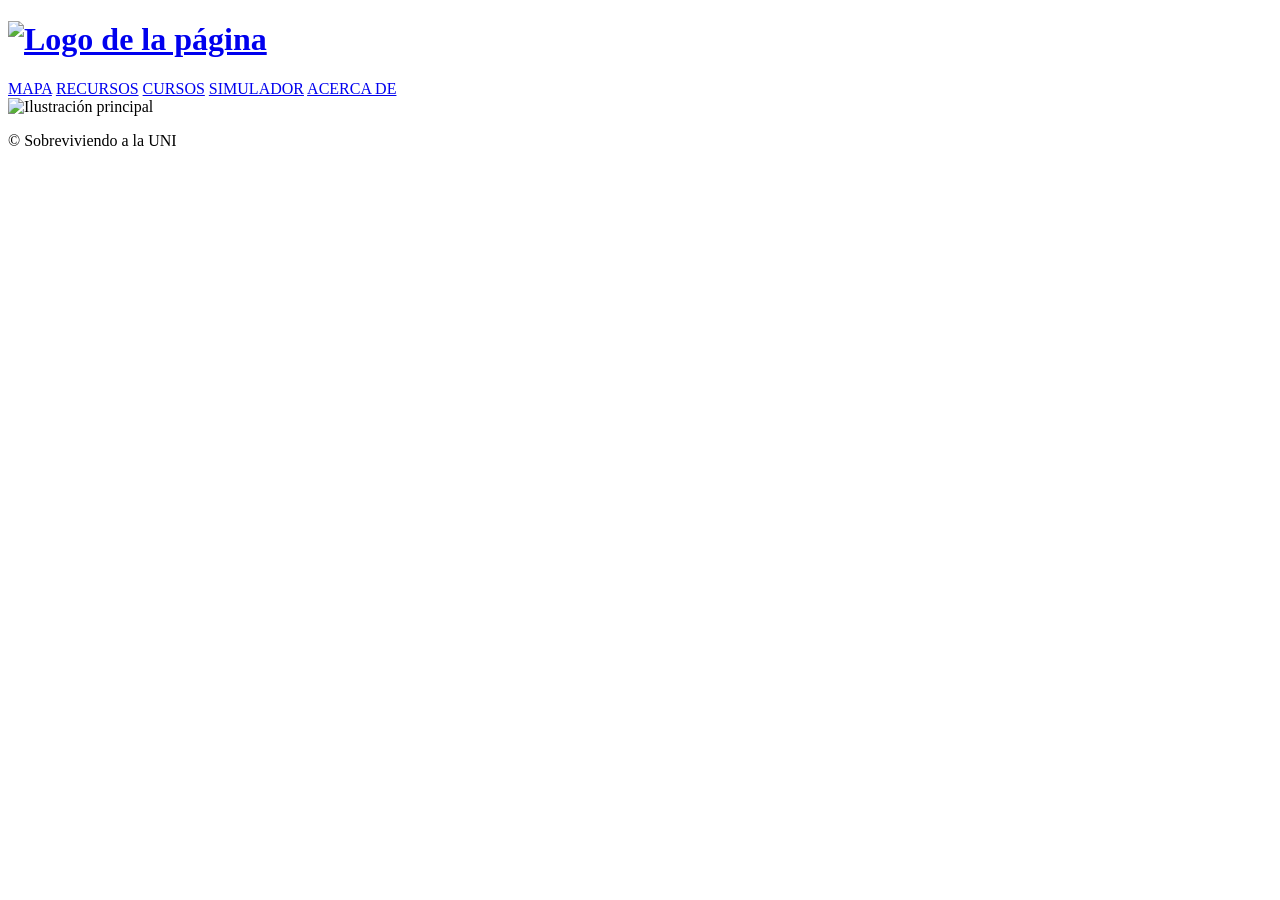
==== index.html @ 8e404313 "Rename index/index.html to index.html" ====
<!DOCTYPE html>
<html lang="es">
<head>
    <meta charset="UTF-8">
    <meta name="viewport" content="width=device-width, initial-scale=1.0">
    <title>INICIO</title>
    <link rel="stylesheet" href="styles.css">
    <link href="https://fonts.googleapis.com/css2?family=Roboto+Slab:wght@400;700&display=swap" rel="stylesheet">
    <link href="https://fonts.googleapis.com/css2?family=Maven+Pro:wght@400;500;700&display=swap" rel="stylesheet">
    <link rel="icon" href="logoseilustraciones/favicon.svg" type="image/x-icon">
</head>
<body>
    <div class="container">
        <header>
            <h1>
                <a href="index.html" class="active">
                    <img src="logoseilustraciones/logo.svg" alt="Logo de la página" width="150" height="90">
                </a>
            </h1>
            <nav>
                <a href="#">MAPA</a>
                <a href="#">RECURSOS</a>
                <a href="cursos.html">CURSOS</a>
                <a href="#">SIMULADOR</a>
                <a href="#">ACERCA DE</a>
            </nav>
        </header>
        <main>
            <div class="illustration-container">
                <img src="logoseilustraciones/ilustracion.svg" alt="Ilustración principal">
            </div>
        </main>        
        <footer>
            <p>&copy; Sobreviviendo a la UNI</p>
        </footer>
    </div>
</body>
</html>
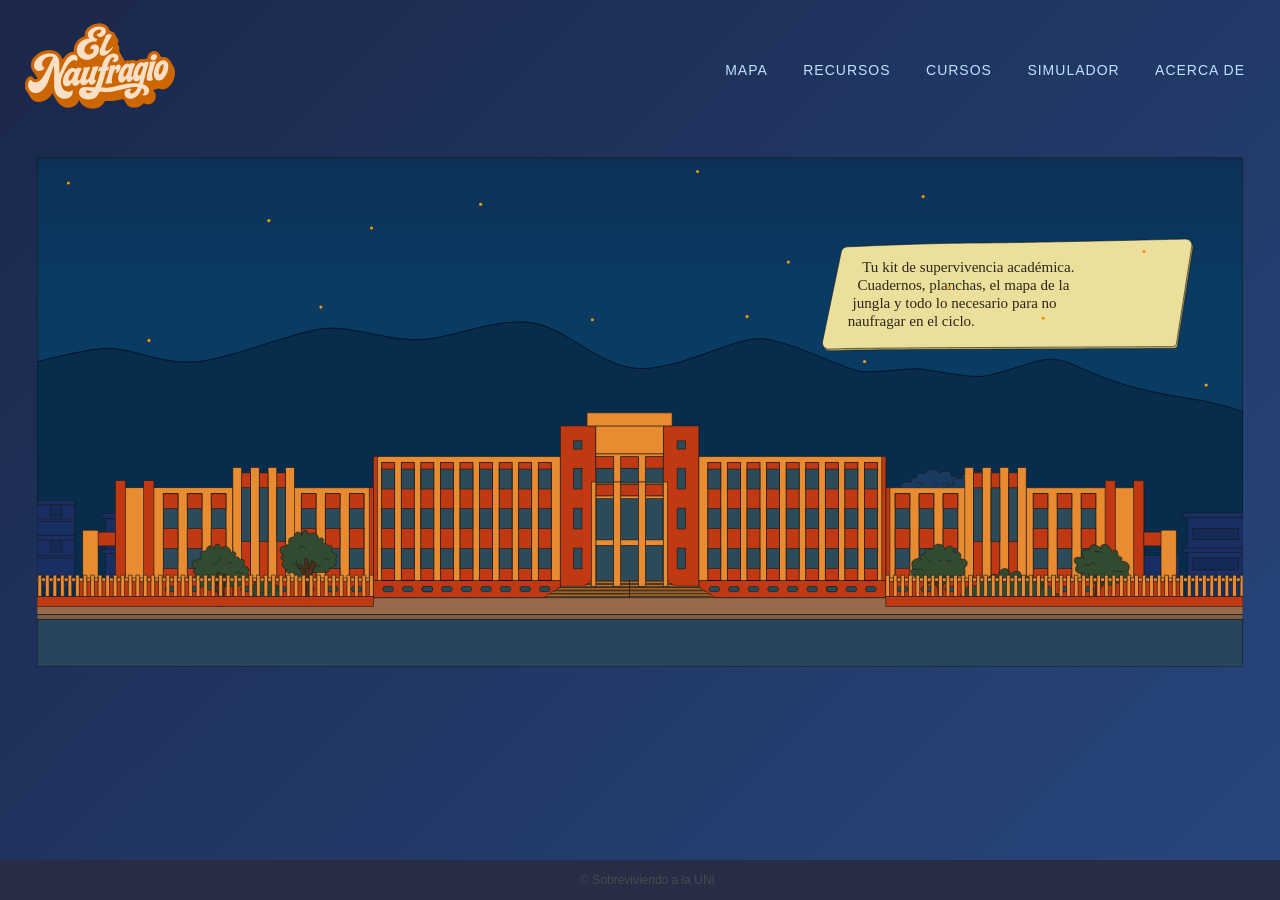
==== commit 67a3bc3a: "Add files via upload" ====
--- a/index.html
+++ b/index.html
@@ -35,4 +35,4 @@
         </footer>
     </div>
 </body>
-</html>
+</html>
--- a/styles.css
+++ b/styles.css
@@ -0,0 +1,217 @@
+/*
+  ==========================================
+  SECCIÓN: Estilos Originales del Usuario
+  ==========================================
+*/
+body {
+    margin: 0;
+    font-family: Arial, sans-serif;
+    background-image: linear-gradient(-45deg, #03346f, #3160a7, #1b274a); 
+    background-size: 400% 400%;
+    animation: gradientAnimation 15s ease infinite;
+    color: #ffffff;
+}
+
+.container {
+    max-width: 1250px;
+    margin: 0 auto;
+    padding: 20px;
+}
+
+header {
+    display: flex;
+    justify-content: space-between;
+    letter-spacing: 1px;
+    align-items: center;
+    margin-bottom: 0px;
+    margin-top: -20px;
+    font-family: 'Maven Pro', sans-serif;
+}
+
+
+header h1 a{
+    color: #ffffff;
+    margin: 0;
+    text-decoration: none;
+    font-size: 22px;
+    transition: color 0.3s;
+    font-weight: normal;
+    margin-left: 5px;
+
+}
+
+header h1 a:hover {
+    color: #fcffdf;
+}
+
+nav a {
+    color: #BDE3FF;
+    text-decoration: none;
+    margin: 0 15px;
+    font-size: 14px;
+    transition: color 0.3s;
+}
+
+nav a.active {
+    color: #ffd700;
+}
+
+header nav a:hover {
+    color: #fcffdf;
+}
+
+.illustration-container {
+    display: flex;
+    justify-content: center;
+    align-items: center;
+    min-height: 10vh;
+    padding: 1rem;
+}
+
+.illustration-container img {
+    max-width: 100%;
+    max-height: 90vh;
+    height: auto;
+    object-fit: contain;
+}
+
+@keyframes gradientAnimation {
+    0% {
+      background-position: 0% 50%;
+    }
+    50% {
+      background-position: 100% 50%;
+    }
+    100% {
+      background-position: 0% 50%;
+    }
+  }
+
+
+footer {
+    background-color: #282c45;
+    color: #585757b4;
+    padding: 1px;
+    position: fixed;
+    left: 0;
+    bottom: 0;
+    width: 100%;
+    font-size: 12px;
+    text-align: center;
+    text-indent: 15px;
+    box-sizing: border-box;
+    z-index: 9999
+}
+
+/*
+  ==========================================
+  SECCIÓN: FIN de Estilos Originales del Usuario
+  ==========================================
+*/
+
+
+/*
+  ==========================================
+  SECCIÓN: INICIO de Modificaciones para la Cuadrícula de Cursos
+  ==========================================
+*/
+
+/* Contenedor principal de los cursos */
+.course-grid {
+    display: grid;
+    /* Diseño responsivo: mínimo 200px por columna, se ajusta automáticamente */
+    grid-template-columns: repeat(auto-fit, minmax(200px, 1fr));
+    gap: 30px; /* Espacio entre los botones */
+    padding: 20px 0;
+    max-width: 1100px;
+    margin: 40px auto 100px auto; /* Añade espacio para el footer fijo */
+}
+
+/* El botón individual (enlace <a>) */
+.course-button {
+    /* Distribución vertical: imagen arriba, texto abajo */
+    display: flex;
+    flex-direction: column;
+    align-items: center;
+    justify-content: flex-start;
+
+    /* Apariencia */
+    background-color: rgba(255, 255, 255, 0.95); /* Fondo blanco casi opaco */
+    border: 1px solid #3160a7; /* Borde con color de tu degradado */
+    border-radius: 12px;
+    padding: 25px 15px;
+    text-decoration: none;
+    text-align: center;
+    color: #1b274a; /* Color de texto oscuro para buen contraste */
+    box-shadow: 0 4px 12px rgba(0, 0, 0, 0.2); /* Sombra más definida sobre el fondo oscuro */
+    transition: transform 0.3s ease, box-shadow 0.3s ease, background-color 0.3s;
+    min-height: 250px; /* Altura mínima para uniformidad visual */
+}
+
+/* Imagen SVG dentro del botón */
+.course-button img {
+    width: 120px;
+    height: 120px;
+    object-fit: contain;
+    margin-bottom: 20px;
+    filter: drop-shadow(0 3px 6px rgba(0, 0, 0, 0.1));
+}
+
+/* Nombre del curso (el <span>) */
+.course-button span {
+    font-family: 'Roboto Slab', serif;
+    font-size: 1.2em;
+    font-weight: 700;
+    line-height: 1.3;
+    color: #03346f; /* Color principal de tu degradado */
+    margin-top: auto;
+}
+
+/* Estado de interacción (Hover) */
+.course-button:hover {
+    transform: translateY(-8px); /* Eleva más el botón para un mejor efecto */
+    box-shadow: 0 15px 30px rgba(0, 0, 0, 0.3); /* Sombra más fuerte */
+    background-color: #fcffdf; /* Color crema/amarillo claro (similar a tu color hover en nav) */
+}
+
+/* Medias Queries (Responsividad) */
+
+@media (max-width: 768px) {
+    .course-grid {
+        /* 2 columnas en tablets */
+        grid-template-columns: repeat(2, 1fr);
+        gap: 20px;
+        margin-top: 20px;
+    }
+}
+
+@media (max-width: 500px) {
+    .course-grid {
+        /* 1 columna en móviles */
+        grid-template-columns: 1fr;
+        gap: 15px;
+        padding: 10px;
+    }
+
+    .course-button {
+        min-height: 180px;
+        padding: 15px;
+    }
+
+    .course-button img {
+        width: 80px;
+        height: 80px;
+        margin-bottom: 10px;
+    }
+
+    .course-button span {
+        font-size: 1em;
+    }
+}
+
+/*
+  ==========================================
+  SECCIÓN: FIN de Modificaciones para la Cuadrícula de Cursos
+  ==========================================
+*/
+
